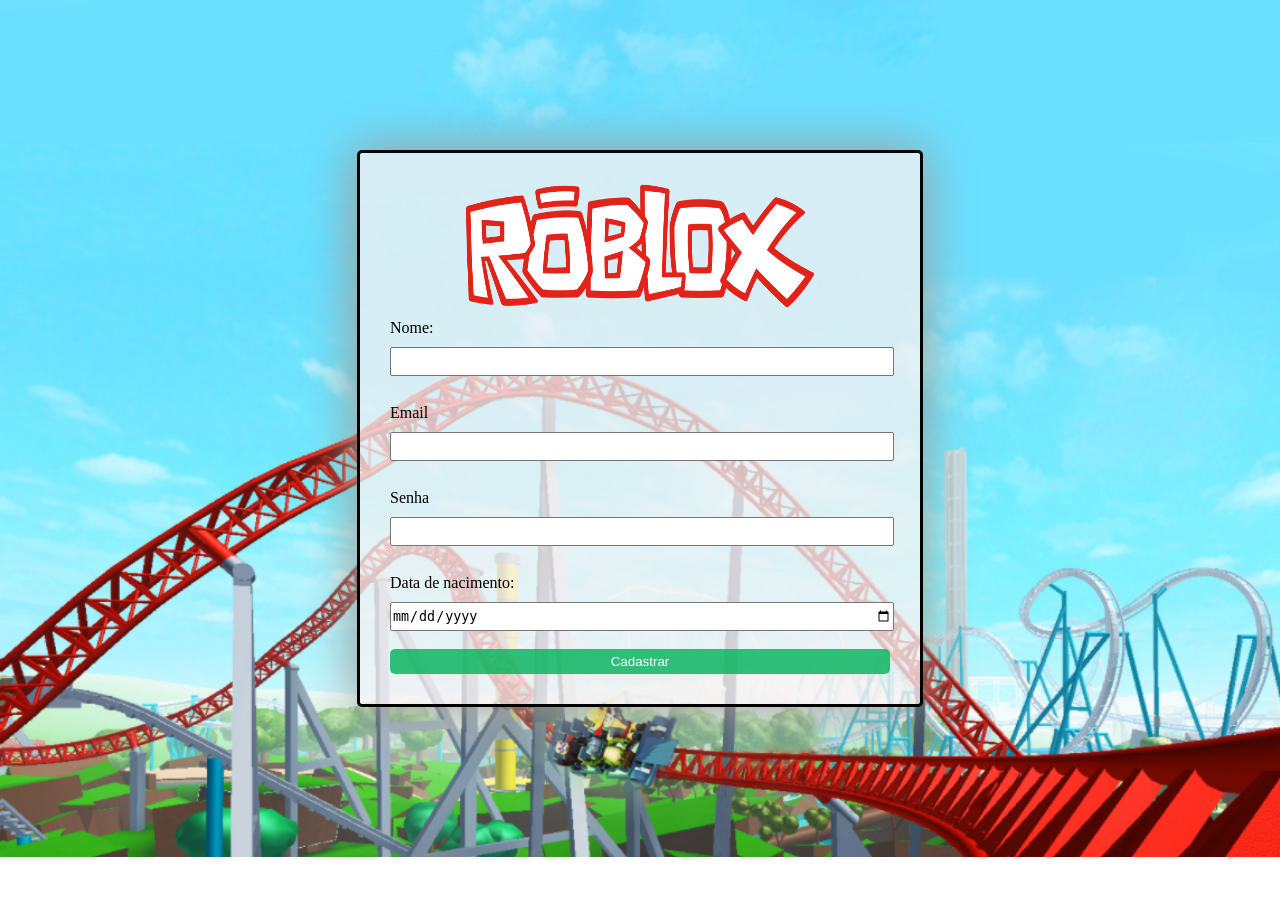
==== index.html @ cdedb84b "login roblox 2014" ====
<!DOCTYPE html>
<html lang="pt-BR">
<head>
    <meta charset="UTF-8">
    <meta name="viewport" content="width=device-width, initial-scale=1.0">
    <title>Formulario</title>
    <link rel="stylesheet" href="style.css">
</head>
<body>

    <div class="container"> 
       <img src="Roblox_logo_2015.png" alt="Logo da empresa" class="logo">

        <form>
            <div class="from-control">
                <label for="nome">Nome:</label>
                <input type="text" id="nome"/>
            </div>

            <br>

            <div class="form-control">
                <label for="email">Email</label>
                <input type="email" id="email"/>
            </div>

            <br>

            <div class="form-control">
                <label for="senha">Senha</label>
                <input type="password" id="senha"/>
            </div>

            <br>

            <div class="form-control">
                <label for="data">Data de nacimento:</label>
                <input type="date" id="data"/>
            </div>

           

            <br>

            <div class="form-control">
                <button type="submit" class="button_cadastro">Cadastrar</button>
                
            </div>
        </form>
    </div>
    
    
</body>
</html>
---- style.css ----
*{padding: 0%; margin: 0%;}

body{
    background-image: url("fundo.png");
    background-size: cover;
    background-repeat: no-repeat;
}
.container{
    border: 3px solid rgb(2, 2, 2);
    border-radius: 5px;
    box-shadow: -1px 1px 50px 2px rgb(160, 155, 148);
    background-color: rgba(248, 243, 243, 0.767);
    max-width: 500px;
    margin: 150px auto;
    padding: 30px;
}
label{
    display: block;
    margin: 10px auto 10px auto;
    color: black;
}
input{
    width: 100%;
    height: 25px;
}
.button_cadastro{
    border: none;
    border-radius: 5px;
    background-color: rgba(0, 178, 89, 0.795);
    color: rgb(12, 87, 24);
    width: 500px;
    height: 25px;
    
}
.button_cadastro{
    color: rgb(252, 252, 252);
}



img{
    width: 350px;
    height: 126px;
    margin: 0 auto;
    display: block;
}
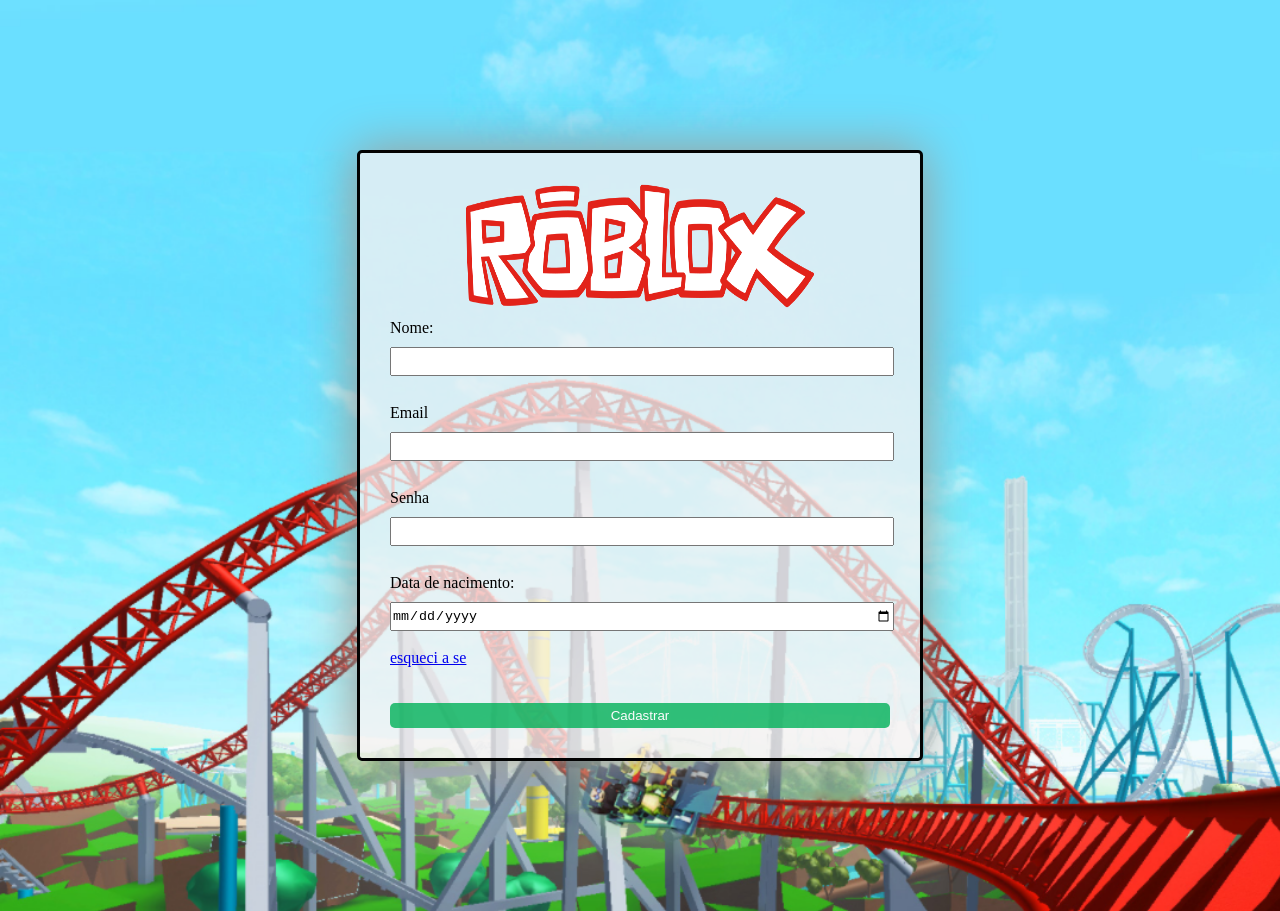
==== commit 2e9da2d8: "esqueci a senha" ====
--- a/index.html
+++ b/index.html
@@ -1,6 +1,7 @@
 <!DOCTYPE html>
 <html lang="pt-BR">
 <head>
+    
     <meta charset="UTF-8">
     <meta name="viewport" content="width=device-width, initial-scale=1.0">
     <title>Formulario</title>
@@ -37,8 +38,11 @@
                 <label for="data">Data de nacimento:</label>
                 <input type="date" id="data"/>
             </div>
-
-           
+            <br>
+            <div class="esquecido">
+            <a href="esqueci.html">esqueci a se</a>
+            </div>
+           <br>
 
             <br>
 
--- a/style.css
+++ b/style.css
@@ -43,4 +43,10 @@
     height: 126px;
     margin: 0 auto;
     display: block;
+}
+
+a{
+    background-color: rgba(0, 255, 255, 0);
+     border: none;
+    
 }
